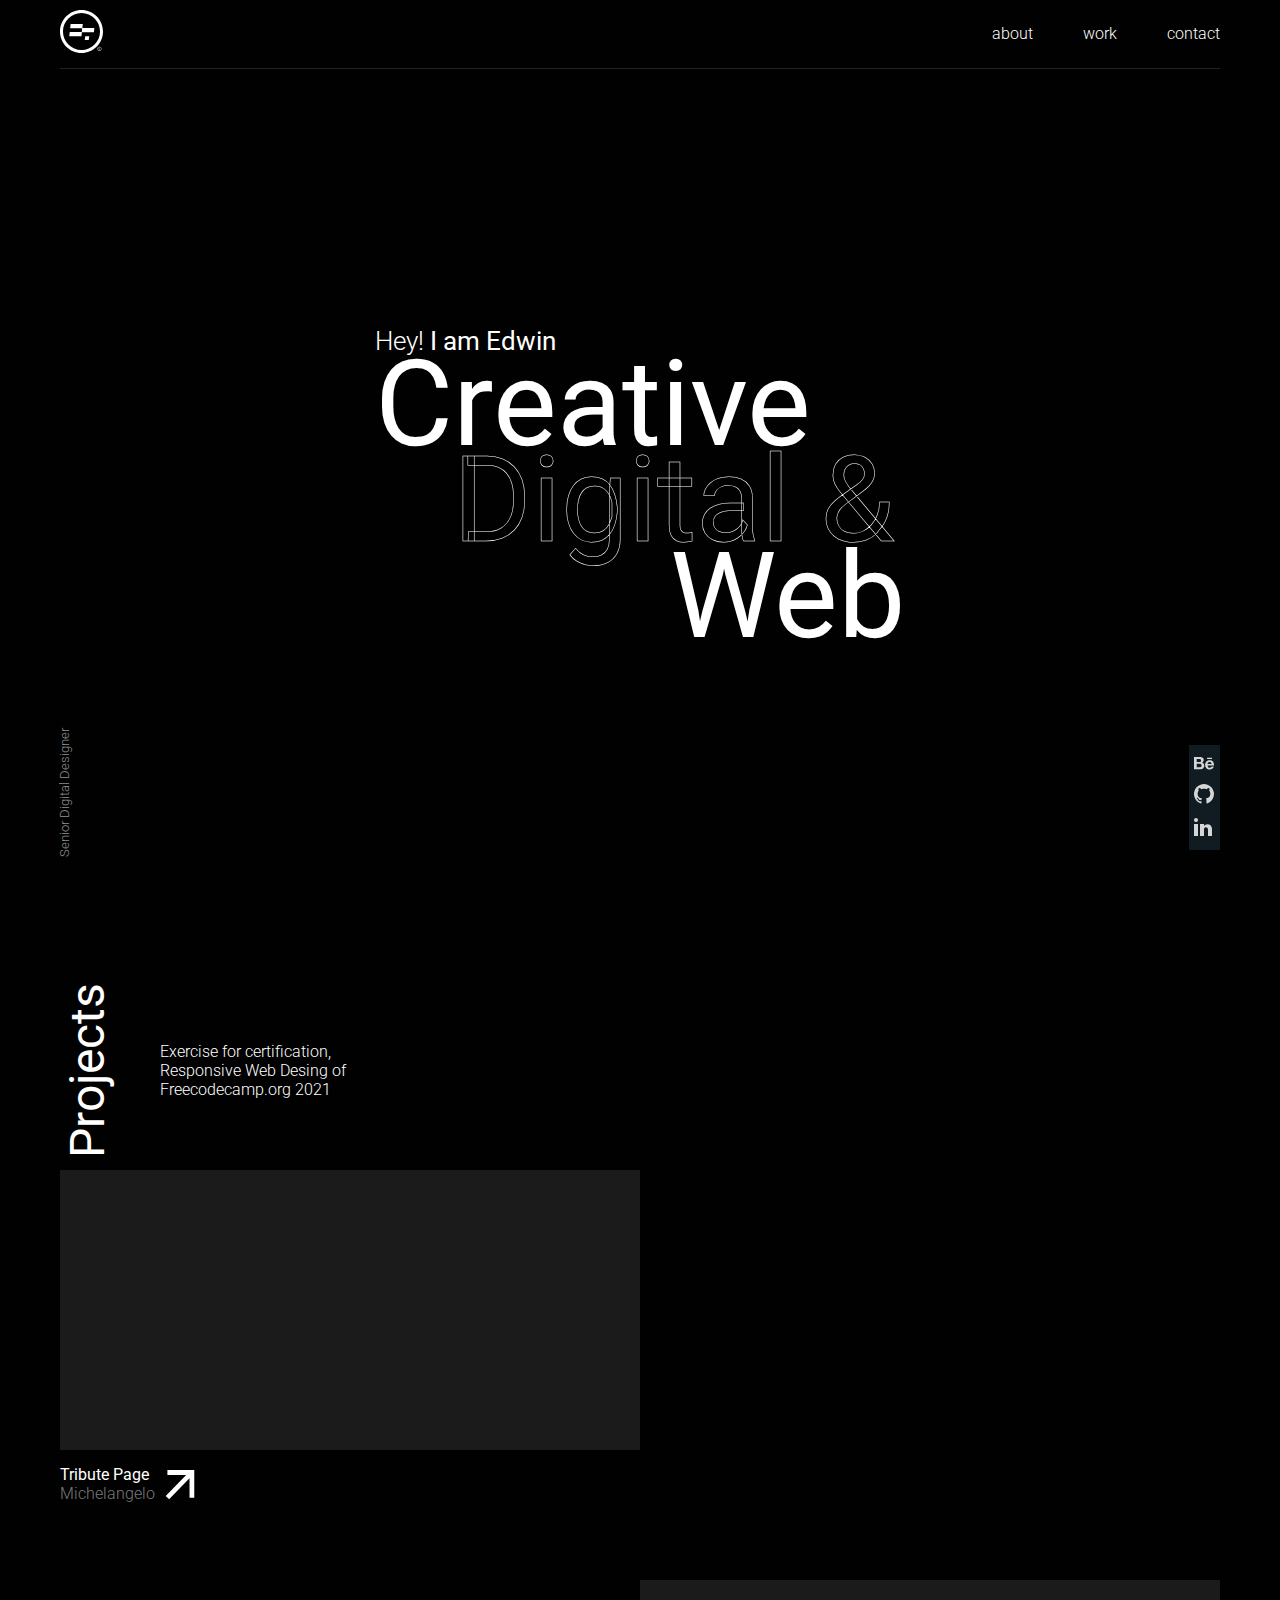
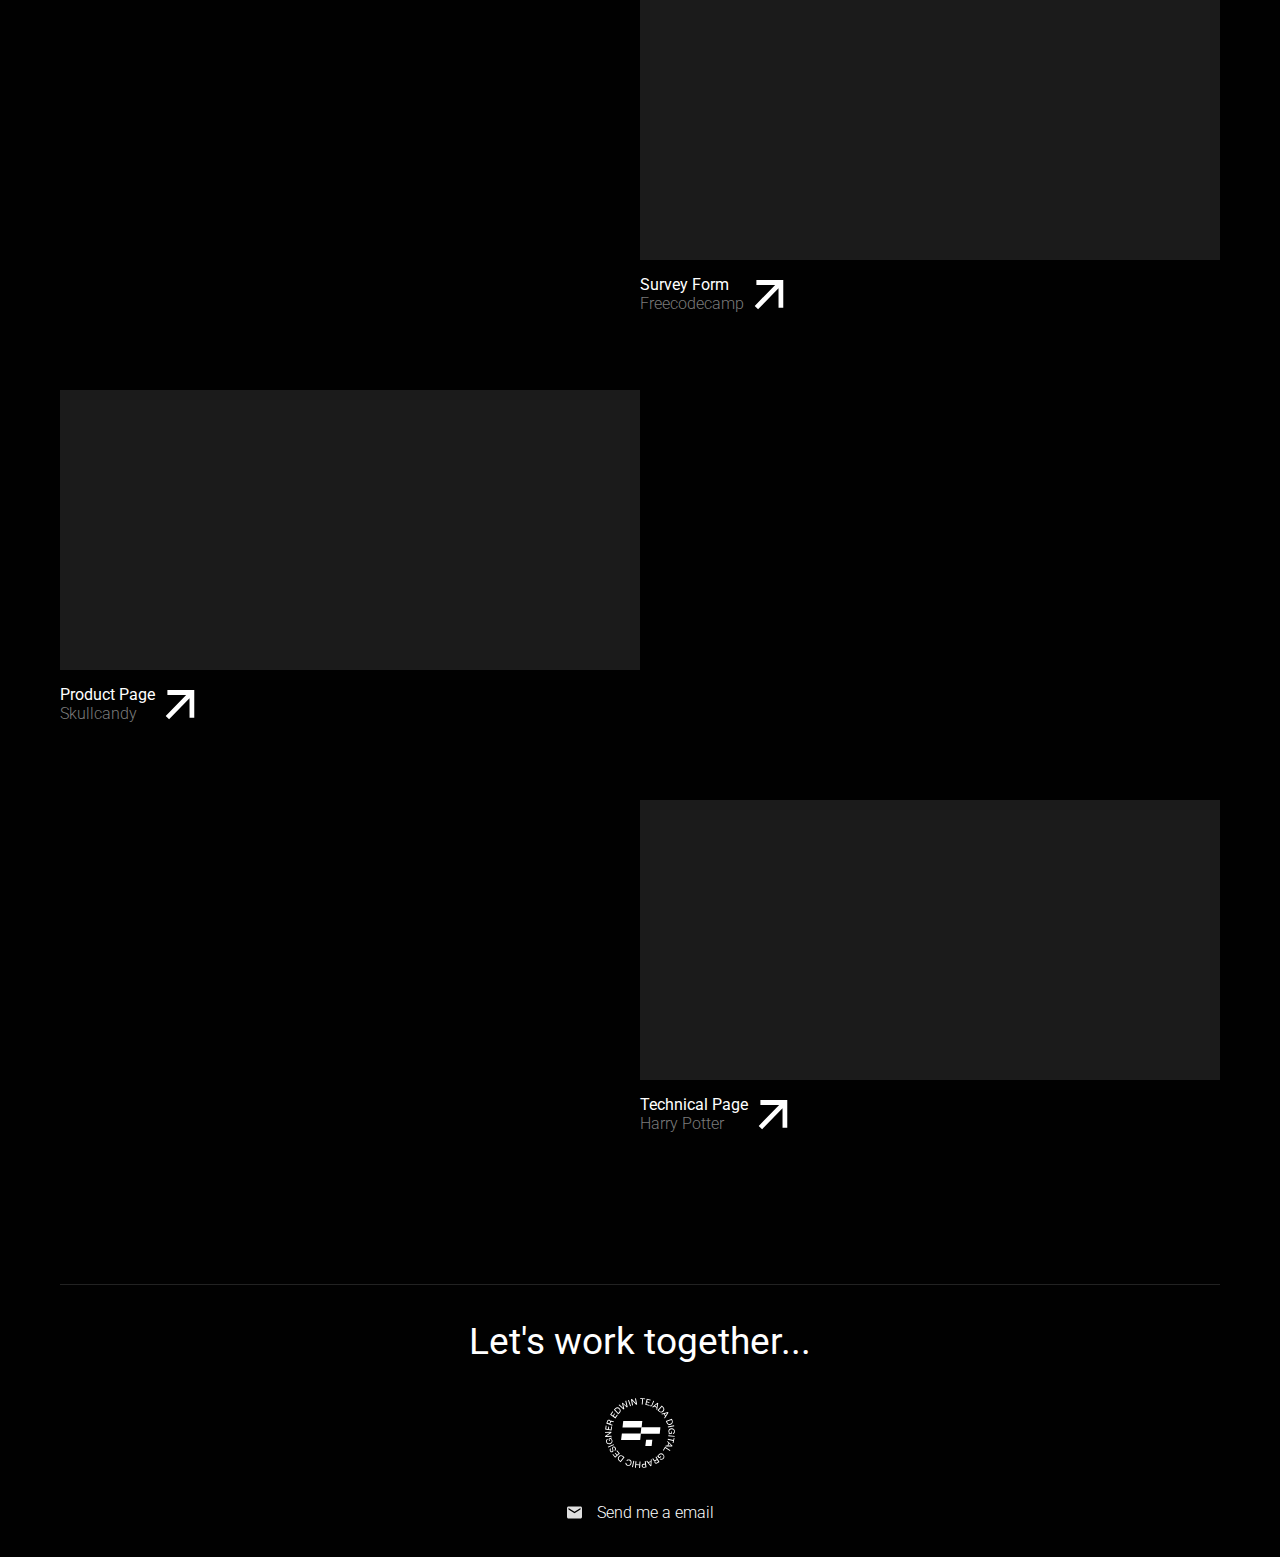
==== Portfolio/index.html @ 7a8ec716 "Initial commit" ====
<!DOCTYPE html>
<html lang="en" >
<head>
  <meta charset="UTF-8">
  <meta name="viewport" content="width=device-width, initial-scale=1">
  <title>Portfolio - by Edwin</title>
  <link rel="stylesheet" href="style.css">
  <link rel="preconnect" href="https://fonts.gstatic.com">
  <link href="https://fonts.googleapis.com/css2?family=Roboto:wght@300;400;500;700&display=swap" rel="stylesheet"> 
</head>

<body>
  <header id="nav-container">
    <div class="main-logo"><img src="img/edwin-logo-icon.svg" alt="edwin-tejada-logo"></div>
    <nav id="navbar">
      <ul>
        <a href="#welcome-section"><li>about</li></a>
        <a href="#Projects"><li>work</li></a>
        <a href="#contact"><li>contact</li></a>
      </ul>
    </nav>
  </header>
  <div id="main-container">
    <section id="welcome-section">
      <div class="line"></div>
      <div class="main-text-container">
        <p class="v-text">Senior Digital Designer</p>
        <div class="main-text-box">
          <p><span>Hey!</span> I am Edwin</p>
          <h1 class="h-white h-one">Creative</h1>
          <h1 class="h-outline h-two">Digital &</h1>
          <h1 class="h-white h-three">Web</h1>
        </div>
        <div class="social">
          <ul>
            <li class="social-icon"><a id="profile-link" href="https://www.behance.net/Edwintejada" target="_blank"><img src="img/behance-icon.svg" alt=""></span></a></li>
            <li class="social-icon"><a id="profile-link" href="https://github.com/Edwin-Tejada" target="_blank"><img src="img/github-icon.svg" alt=""></span></a></li>
            <li class="social-icon"><a id="profile-link" href="https://www.linkedin.com/in/edwin-tejada-b17918105/" target="_blank"><img src="img/linkedin-icon.svg" alt=""></span></a></li>
          </ul>
        </div>
      </div>
    </section>
    <section id="projects">
      <div class="project-tile">
        <p class="tittle-p-v">Projects</p>
        <p class="text-p-description">Exercise for certification, Responsive Web Desing of Freecodecamp.org 2021</p>
      </div>
      <div class="p-box-container l">
        <div class="p-box">
          <a href="https://edwin-tejada.github.io/Tribute-Page/" target="_blank">
          <div class="p-image one"></div>
          <div class="p-text-container">
            <div class="p-text">
              <p class="p-one">Tribute Page</p>
              <p class="p-two">Michelangelo</p>
            </div>
            <span class="arrow-icon"><img src="img/arrow-icon.svg" alt="arrow-icon"></span>
          </div>
          </a>
        </div>
      </div>
      <div class="p-box-container r">
        <div class="p-box">
          <a href="https://edwin-tejada.github.io/SurveyForm/" target="_blank">
          <div class="p-image two"></div>
          <div class="p-text-container">
            <div class="p-text">
              <p class="p-one">Survey Form</p>
              <p class="p-two">Freecodecamp</p>
            </div>
            <span class="arrow-icon"><img src="img/arrow-icon.svg" alt="arrow-icon"></span>
          </div>
          </a>
        </div>
      </div>
      <div class="p-box-container l">
        <div class="p-box">
          <a href="https://edwin-tejada.github.io/ProductLandingpage/" target="_blank">
          <div class="p-image three"></div>
          <div class="p-text-container">
            <div class="p-text">
              <p class="p-one">Product Page</p>
              <p class="p-two">Skullcandy</p>
            </div>
            <span class="arrow-icon"><img src="img/arrow-icon.svg" alt="arrow-icon"></span>
          </div>
          </a>
        </div>
      </div>
      <div class="p-box-container r">
        <div class="p-box">
          <a href="https://edwin-tejada.github.io/Technical-page/" target="_blank">
          <div class="p-image four"></div>
          <div class="p-text-container">
            <div class="p-text">
              <p class="p-one">Technical Page</p>
              <p class="p-two">Harry Potter</p>
            </div>
            <span class="arrow-icon"><img src="img/arrow-icon.svg" alt="arrow-icon"></span>
          </div>
          </a>
        </div>
      </div>
    </section>
    <section id="contact">
      <div class="line"></div>
      <p class="contact-text">Let's work together...</p>
      <span class="logo-bottom"><img src="img/edwin-logo-icon-text.svg" alt="logo-edwin-tejada"></span>
      <div class="contact-email">
        <a href="#">
          <img src="img/email-icon.svg" alt="email-icon"><p>Send me a email</p>
        </a>
      </div>
    </section>
  </div>




<!-- partial:index.partial.html -->
<script src="https://cdn.freecodecamp.org/testable-projects-fcc/v1/bundle.js"></script>
<!-- partial -->
<script  src="./script.js"></script>

</body>
</html>
---- Portfolio/style.css ----
@import url('https://fonts.googleapis.com/css2?family=Roboto:wght@300;400;500;700&display=swap');
*{
    margin: 0;
    padding: 0;
    box-sizing: border-box;
    font-family: 'Roboto', sans-serif;
}
body{
    background-color: #010101;
}
h1,h2,h3,h4,h5,h6, figure{
    margin: 0;
}

/*styles*/
#nav-container{
    display: flex;
    flex-direction: row;
    justify-content: space-between;
    align-items: center;
    width: 100%;
    height: auto;
    padding: 10px 60px;
    box-sizing: border-box;
    position: fixed;
    z-index: 1000;
    background-color: #010101;
}
.main-logo img{
    width: 80%;
}
#navbar{
    display: flex;
    width: auto;
    height: auto;
}
#navbar ul{
    display: flex;
    flex-direction: row;
}
#navbar ul a{
    text-decoration: none;
}
#navbar ul li{
    display: flex;
    align-items: center;
    height: 40px;
    color: #fff;
    list-style: none;
    margin-left: 50px;
    font-weight: 300;

}
#navbar ul li:hover{
    border-bottom: 2px solid #979797;
}
#main-container{
    width: 100%;
    height: 100%;
    position: absolute;
    padding: 0px 60px;
    box-sizing: border-box;
}
#welcome-section{
    display: flex;
    justify-content: center;
    flex-direction: column;
    width: 100%;
    height: 100vh;
    box-sizing: border-box;
    background-color: #010101;
}
.line{
    width: 100%;
    height: 75px;
    border-bottom: 1px solid #222222;;
}
.main-text-container{
    display: flex;
    flex-direction: column;
    justify-content: center;
    align-items: center;
    width: 100%;
    height: 100%;
}
.main-text-container .v-text{
    font-size: 0.8rem;
    position: absolute;
    color: rgb(145, 145, 145);
    left: 0px;
    font-weight: 300;
    align-self: flex-start;
    transform: rotate(-90deg);
    bottom: 100px;
}
.main-text-box{
    width: auto;
    height: auto;
}
.main-text-box p{
    margin: 0px;
    padding: 0px;
    font-size: 1.6rem;
    font-weight: 400;
    color: #fff;
}
.main-text-box p span{
    font-weight: 300;
}
.h-white, .h-outline{
    font-size: 7.5rem;
    margin-block-start: 0em;
    margin-block-end: 0em;
    line-height: 0.8;
}
.main-text-box .h-white{
    margin: 0px;
    padding: 0px;
    font-weight: 400;
    color: #fff;
}
.main-text-box .h-outline{
    margin: 0px;
    padding: 0px;
    font-weight: 400;
    -webkit-text-stroke: 0.5px #fff;
    transition: 0.5s;
}
.main-text-box .h-outline:hover{
    color: #fff;
    -webkit-text-stroke: 0px #fff;
    transition: 0.5s;
}
.main-text-box .h-two{
    margin-left: 78px;
}
.main-text-box .h-three{
    margin-left: 295px;
}
.social{
    position: fixed;
    display: flex;
    flex-direction: column;
    justify-content: center;
    width: auto;
    height: auto;
    background-color: #101B22;
    padding: 5px 0px;
    align-self: flex-end;
    bottom: 50px;
}
.social ul li{
    list-style: none;
}
.social .social-icon{
    padding: 5px;
}
#projects{
    width: 100%;
    height: auto;
    padding: 70px 0px 0px;
}
.project-tile{
    display: flex;
    flex-direction: column;
    justify-content: center;
    width: 100%;
    height: 200px;
    color: #fff;
}
.project-tile .tittle-p-v{
    position: absolute;
    font-size: 3rem;
    transform: rotate(-90deg);
    left: 0px;
}
.project-tile .text-p-description{
    width: 20%;
    margin-left: 100px;
    font-weight: 300;
}
.p-box-container{
    display: flex;
    width: 100%;
    height: 350px;
    margin-bottom: 60px;
}
.p-box-container.l{
    justify-content: flex-start;
}
.p-box-container.r{
    justify-content: flex-end;
}
.p-box{
    display: flex;
    width: 50%;
    height: 100%;
}
.p-box a{
    width: 100%;
    height: 100%;
    text-decoration: none;
}
.p-box .p-image{
    width: 100%;
    height: 80%;
    background-color: rgb(27, 27, 27);
    background-position: center;
    background-size: cover;
    background-repeat: no-repeat;
}
.p-box .p-text-container{
    display: flex;
    flex-direction: row;
    width: auto;
    height: 20%;
    padding: 15px 0px;
}
.p-text-container .p-text{
    color: #fff;
    margin-right: 10px;
}
.p-text .p-two{
    font-weight: 300;
    color: #7B7B7B;
}
.p-text-container span img{
    width: 80%;
}
.arrow-icon{
    display: flex;
    align-items: center;
}

#contact{
    display: flex;
    flex-direction: column;
    justify-content: center;
    align-items: center;
    width: 100%;
    height: auto;
}
.contact-text{
    padding: 35px 0px;
    color: #fff;
    font-size: 2.3rem;
}
.logo-bottom{
    display: flex;
    justify-content: center;
    align-items: center;
}
.logo-bottom img{
    width: 50%;
}
.contact-email{
    padding: 35px 0px;
}
.contact-email a{
    display: flex;
    flex-direction: row;
    text-decoration: none;
    color: #fff;
    font-weight: 300;
}
.contact-email a img{
    margin-right: 15px;
}

/*MEDIA SCREEN*/
 /* Large devices (laptops/desktops, 1200px and up) */
 @media only screen and (max-width: 1200px) {}
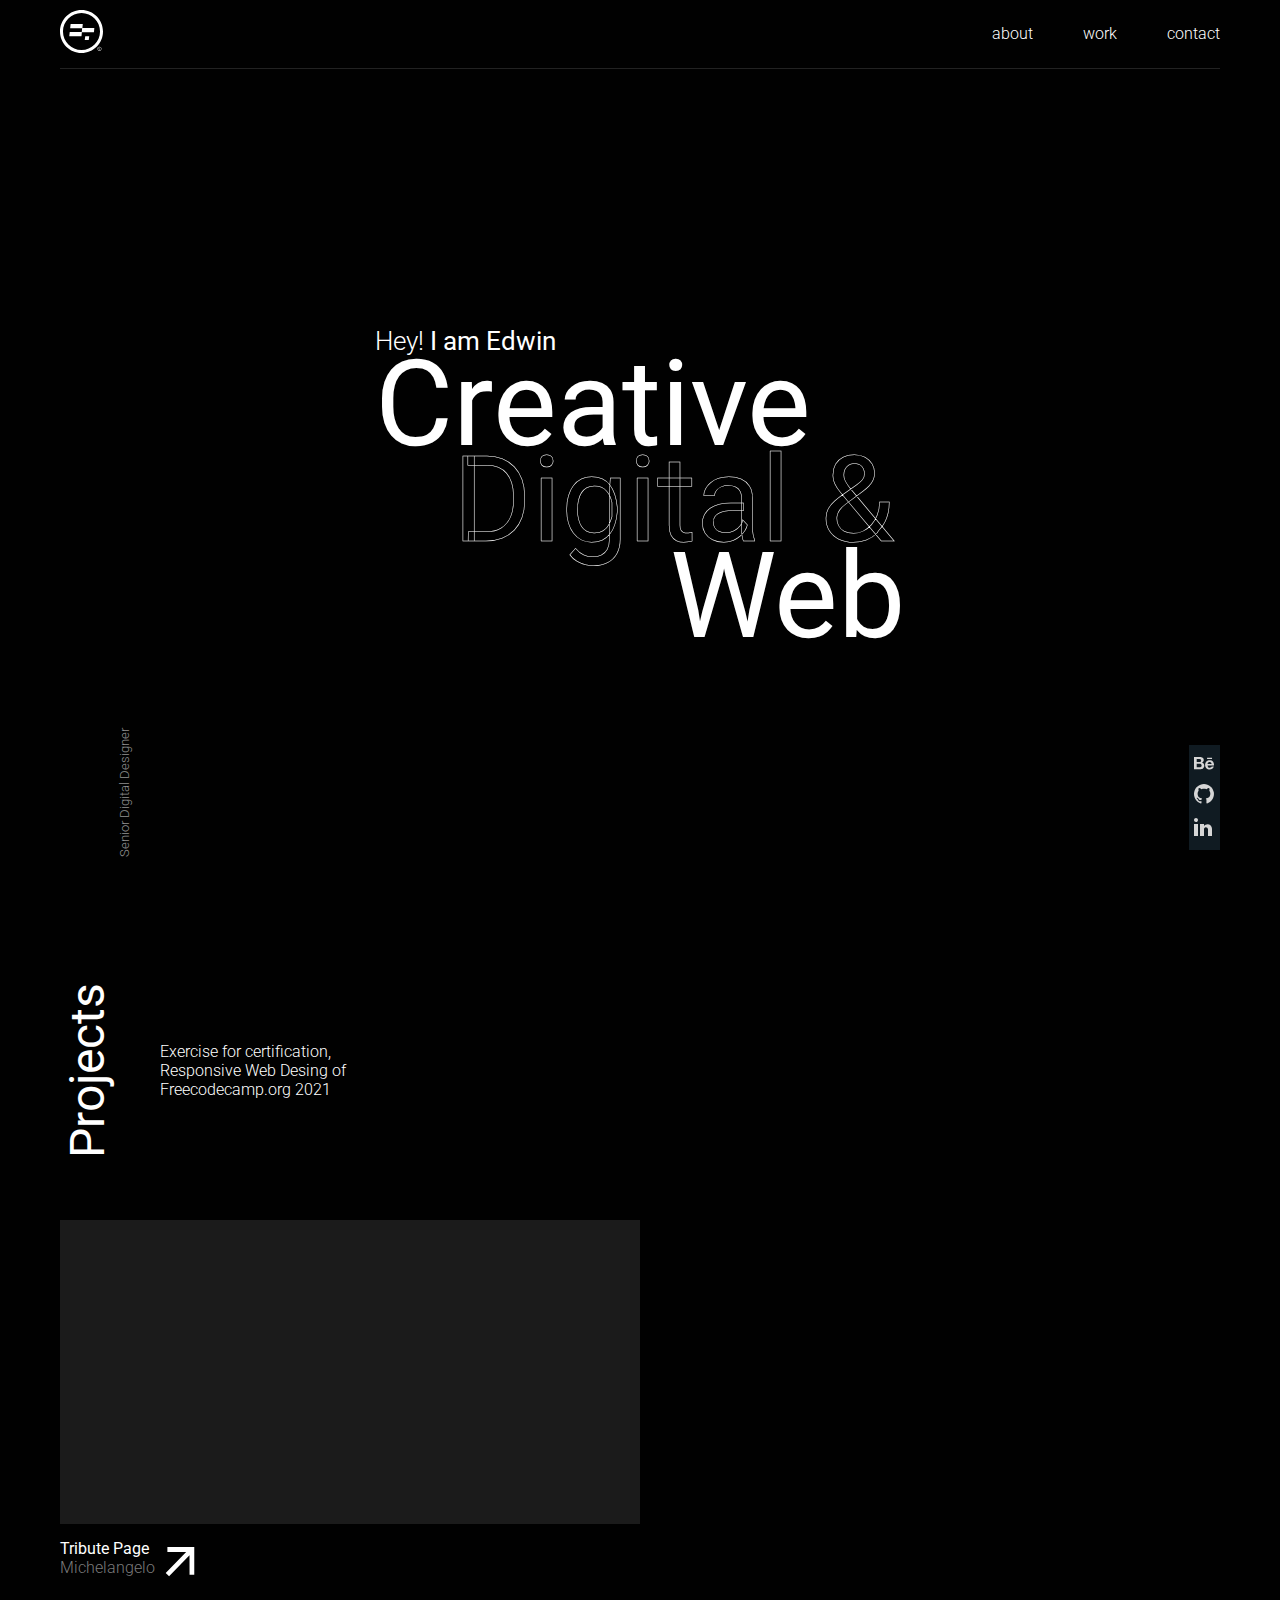
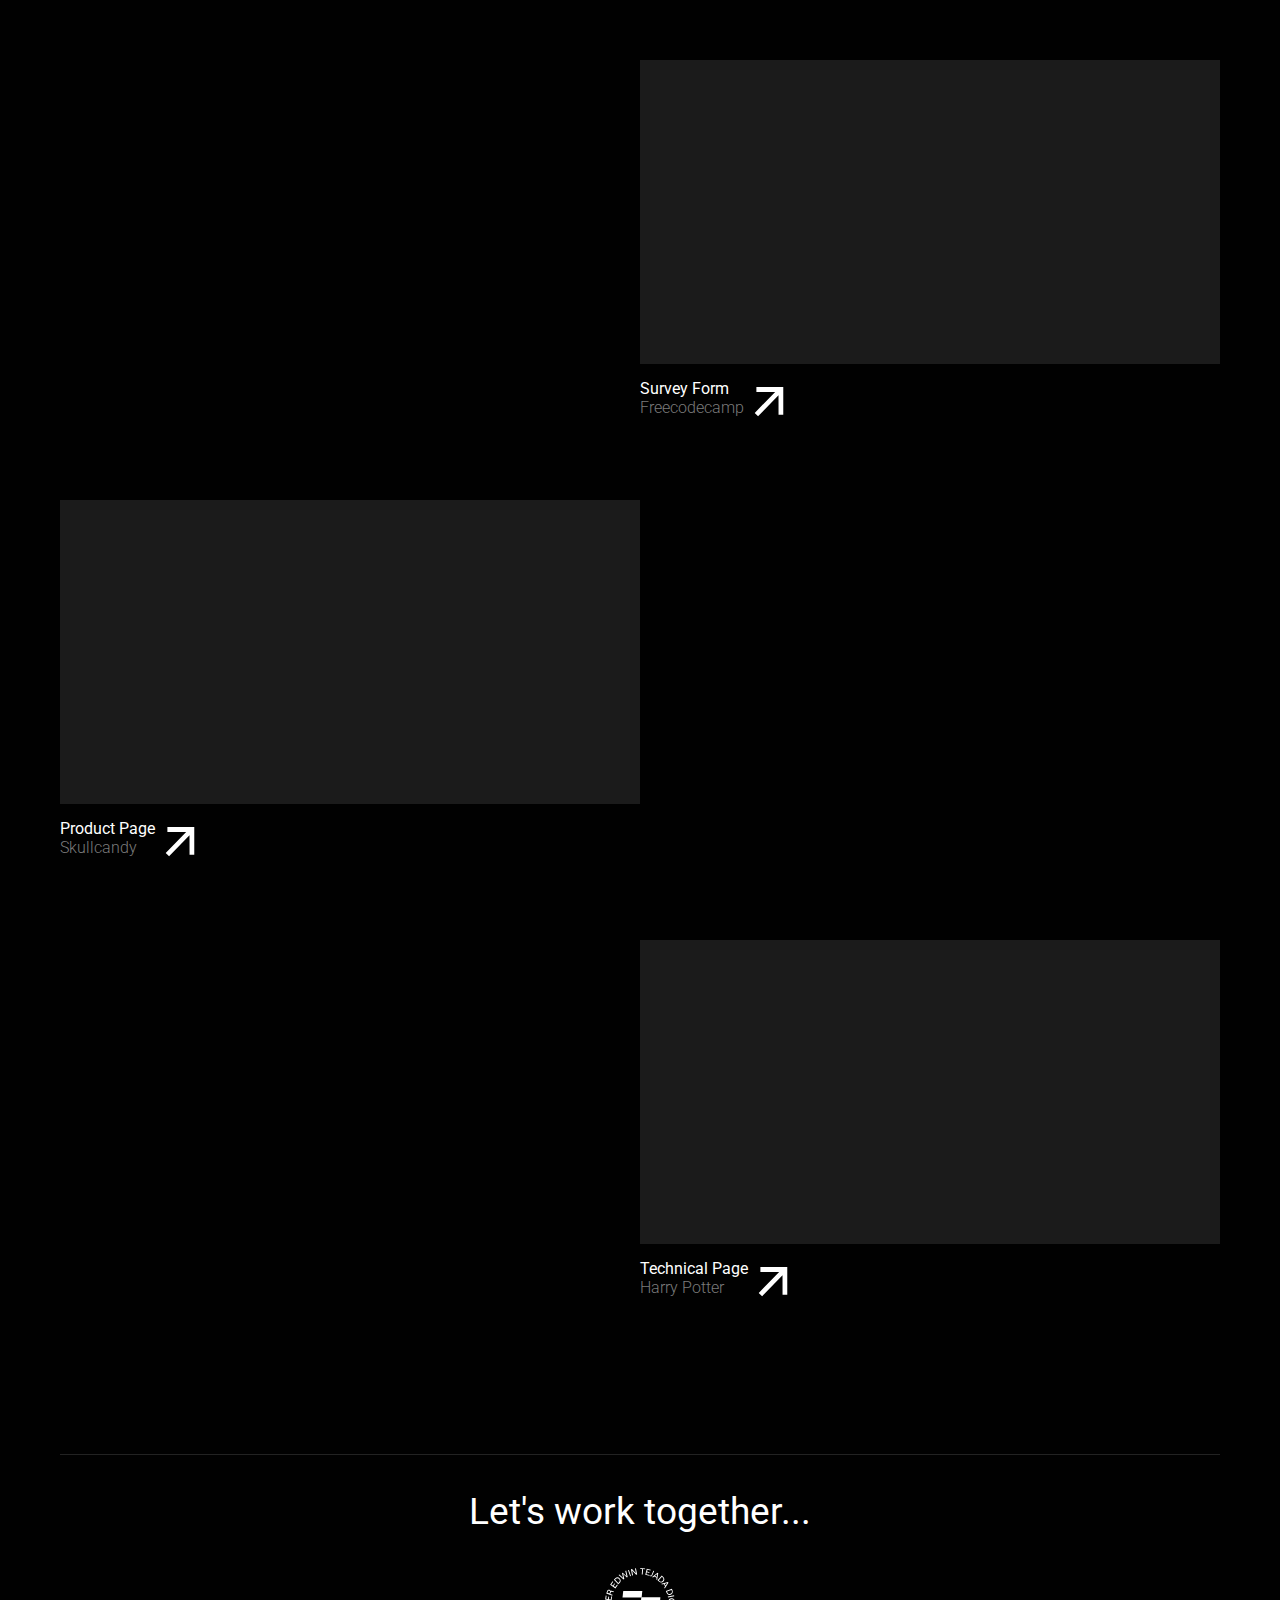
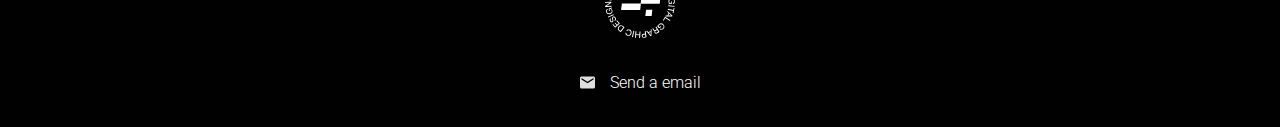
==== commit 00d39ec0: "main text margin-botton fix" ====
--- a/Portfolio/index.html
+++ b/Portfolio/index.html
@@ -108,7 +108,7 @@
       <span class="logo-bottom"><img src="img/edwin-logo-icon-text.svg" alt="logo-edwin-tejada"></span>
       <div class="contact-email">
         <a href="#">
-          <img src="img/email-icon.svg" alt="email-icon"><p>Send me a email</p>
+          <img src="img/email-icon.svg" alt="email-icon"><p>Send a email</p>
         </a>
       </div>
     </section>
--- a/Portfolio/style.css
+++ b/Portfolio/style.css
@@ -6,6 +6,8 @@
     font-family: 'Roboto', sans-serif;
 }
 body{
+    display: flex;
+    justify-content: center;
     background-color: #010101;
 }
 h1,h2,h3,h4,h5,h6, figure{
@@ -19,6 +21,7 @@
     justify-content: space-between;
     align-items: center;
     width: 100%;
+    max-width: 1440px;
     height: auto;
     padding: 10px 60px;
     box-sizing: border-box;
@@ -56,7 +59,8 @@
 }
 #main-container{
     width: 100%;
-    height: 100%;
+    max-width: 1440px;
+    height: auto;
     position: absolute;
     padding: 0px 60px;
     box-sizing: border-box;
@@ -80,6 +84,7 @@
     flex-direction: column;
     justify-content: center;
     align-items: center;
+    position: relative;
     width: 100%;
     height: 100%;
 }
@@ -167,6 +172,7 @@
     width: 100%;
     height: 200px;
     color: #fff;
+    margin-bottom: 50px;
 }
 .project-tile .tittle-p-v{
     position: absolute;
@@ -182,7 +188,7 @@
 .p-box-container{
     display: flex;
     width: 100%;
-    height: 350px;
+    height: 380px;
     margin-bottom: 60px;
 }
 .p-box-container.l{
@@ -231,6 +237,30 @@
     display: flex;
     align-items: center;
 }
+.p-image.one{
+    background-image: url(img/tribute-page-image.jpg);
+    background-position: center;
+    background-size: cover;
+    background-repeat: no-repeat;
+}
+.p-image.two{
+    background-image: url(img/survey-page-image.jpg);
+    background-position: center;
+    background-size: cover;
+    background-repeat: no-repeat;
+}
+.p-image.three{
+    background-image: url(img/product-page-image.jpg);
+    background-position: center;
+    background-size: cover;
+    background-repeat: no-repeat;
+}
+.p-image.four{
+    background-image: url(img/technical-page-image.jpg);
+    background-position: center;
+    background-size: cover;
+    background-repeat: no-repeat;
+}
 
 #contact{
     display: flex;
@@ -268,5 +298,66 @@
 }
 
 /*MEDIA SCREEN*/
- /* Large devices (laptops/desktops, 1200px and up) */
- @media only screen and (max-width: 1200px) {}+ /* Large devices (laptops/desktops, 768px and up) */
+ @media only screen and (max-width: 768px) {
+    .p-box{
+        width: 100%;
+    }
+ }
+
+ /* Large devices (laptops/desktops, 426px and up) */
+ @media only screen and (max-width: 426px) {
+    #main-container{
+        padding: 0px 15px;
+    }
+    #navbar ul li{
+        margin-left: 30px;
+    }
+    #navbar{
+        display: none;
+    }
+    #nav-container{
+        justify-content: center;
+    }
+    .main-logo{
+        display: flex;
+        justify-content: center;
+        align-items: center;
+    }
+    .h-white, .h-outline{
+        font-size: 4.5rem;
+    }
+    .main-text-box{
+        margin-bottom: 10vh;
+    }
+    .main-text-box .h-two{
+        margin-left: 46px;
+    }
+    .main-text-box .h-three{
+        margin-left: 164px;
+    }
+    .main-text-container .v-text{
+        left: -47px;
+    }
+    .project-tile .tittle-p-v{
+        font-size: 2.5rem;
+        left: -42px;
+    }
+    .project-tile .text-p-description{
+        width: 45%;
+        margin-left: 75px;
+    }
+    .contact-text{
+        font-size: 1.8rem;
+    }
+ }
+
+ /* Large devices (laptops/desktops, 376px and up) */
+ @media only screen and (max-width: 376px) {
+    .p-box-container{
+        height: 285px;
+    }
+    .p-text-container span img{
+        width: 60%;
+    }
+ }